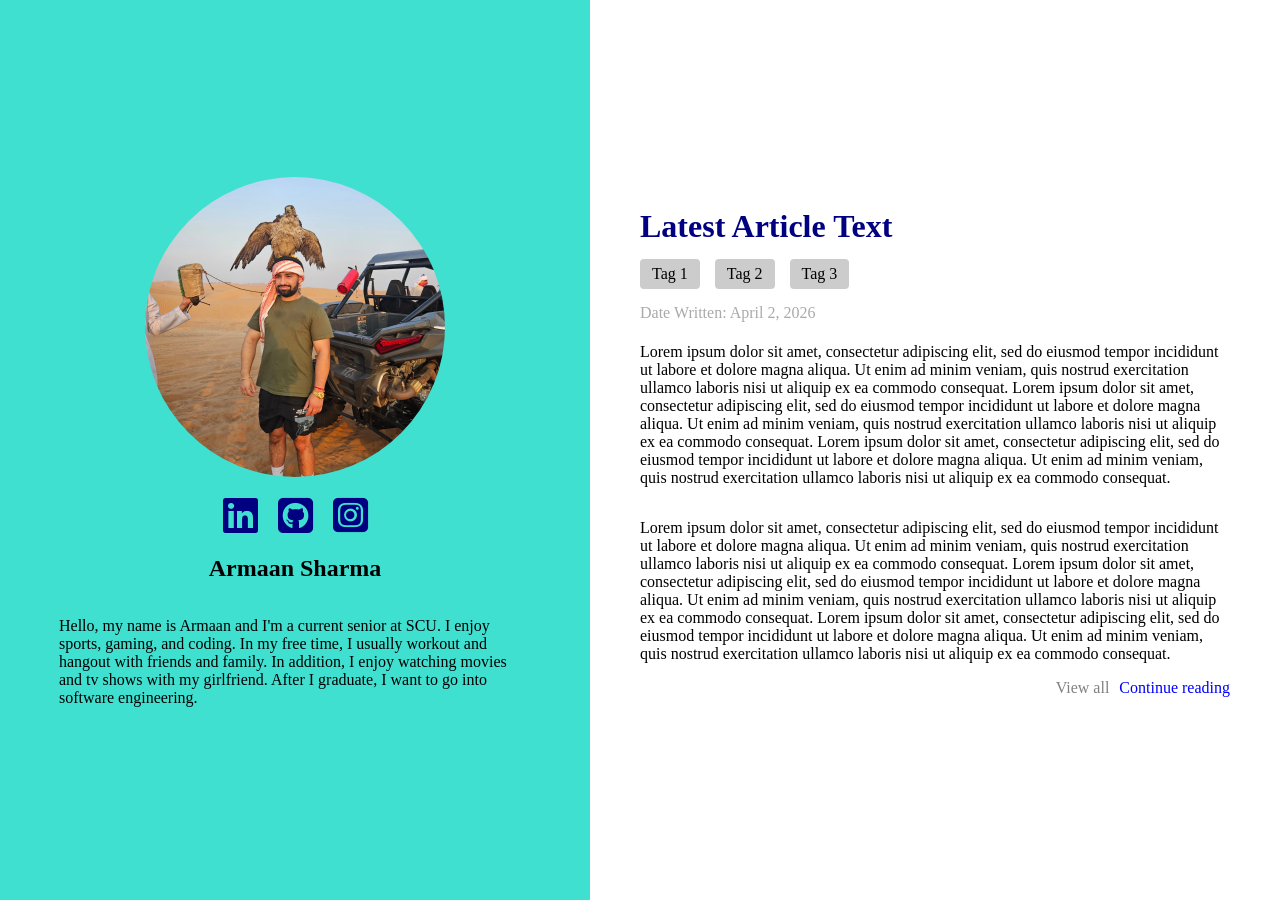
==== lab4/index.html @ 7f5a8437 "Lab 4 complete" ====
<!DOCTYPE html>
<html>
  <head>
    <title>Home</title>
    <link rel="stylesheet" href="https://cdnjs.cloudflare.com/ajax/libs/font-awesome/6.5.1/css/all.min.css">
    <link rel="stylesheet" href="base.css">
    <link rel="stylesheet" href="index.css">
  </head>

  <body>
    <aside class="left">
      <img src="images/me.JPG" alt="This is going to be a picture of me"><br>
      <div class="links"> 
        <a href="https://www.linkedin.com/in/armaan-sharma-a1237a296" target="_blank"><i class="fa-brands fa-linkedin"></i></a>
        <a href="https://github.com/armaan1019" target="_blank"><i class="fa-brands fa-square-github"></i></a>
        <a href="https://www.instagram.com/armaan_s19?igsh=NTc4MTIwNjQ2YQ%3D%3D&utm_source=qr" target="_blank"><i class="fa-brands fa-square-instagram"></i></a>
      </div>
      <h1>Armaan Sharma</h1>
      <p class="text">
        Hello, my name is Armaan and I'm a current senior at SCU. I enjoy sports, gaming, and coding.
        In my free time, I usually workout and hangout with friends and family.
        In addition, I enjoy watching movies and tv shows with my girlfriend. 
        After I graduate, I want to go into software engineering.
      </p>
    </aside>

    <main class="right">
      <h1 class="pageH">Latest Article Text</h1>
      <div class="tags">
        <p>Tag 1</p>
        <p>Tag 2</p>
        <p>Tag 3</p>
      </div>
      <p class="date">Date Written: April 2, 2026</p>
      <p>
        Lorem ipsum dolor sit amet, consectetur adipiscing elit, sed do eiusmod tempor incididunt ut labore et dolore magna aliqua. 
        Ut enim ad minim veniam, quis nostrud exercitation ullamco laboris nisi ut aliquip ex ea commodo consequat.
        Lorem ipsum dolor sit amet, consectetur adipiscing elit, sed do eiusmod tempor incididunt ut labore et dolore magna aliqua. 
        Ut enim ad minim veniam, quis nostrud exercitation ullamco laboris nisi ut aliquip ex ea commodo consequat.
        Lorem ipsum dolor sit amet, consectetur adipiscing elit, sed do eiusmod tempor incididunt ut labore et dolore magna aliqua. 
        Ut enim ad minim veniam, quis nostrud exercitation ullamco laboris nisi ut aliquip ex ea commodo consequat.
      </p>
      <p>
        Lorem ipsum dolor sit amet, consectetur adipiscing elit, sed do eiusmod tempor incididunt ut labore et dolore magna aliqua. 
        Ut enim ad minim veniam, quis nostrud exercitation ullamco laboris nisi ut aliquip ex ea commodo consequat.
        Lorem ipsum dolor sit amet, consectetur adipiscing elit, sed do eiusmod tempor incididunt ut labore et dolore magna aliqua. 
        Ut enim ad minim veniam, quis nostrud exercitation ullamco laboris nisi ut aliquip ex ea commodo consequat.
        Lorem ipsum dolor sit amet, consectetur adipiscing elit, sed do eiusmod tempor incididunt ut labore et dolore magna aliqua. 
        Ut enim ad minim veniam, quis nostrud exercitation ullamco laboris nisi ut aliquip ex ea commodo consequat.
      </p>
      <div class="articleL">
        <a href="articles.html">View all</a>
        <a class="blue" href="article.html">Continue reading</a>
      </div>
    </main>
  </body>
</html>
---- lab4/base.css ----
.pageH {
  color: navy;
  margin: 0.25rem 0;
}
 
.date {
  color: #aaa;
  margin: 5px 0;
}

button:hover {
  cursor: pointer;
}

button {
  background-color: #ccc;
  border: 0;
  padding: 0.1rem 0.5rem; 
  border-radius: 4px
}

nav {
  background-color: turquoise;
  height: 60px;
  line-height: 60px;
  text-align: right;
}

.navA {
  margin: 0 10px;
  text-decoration: none;
  color: grey;
}

.tags {
  display: flex;
  gap: 15px;
  height: 50px;
  align-items: center;
}

.tags p {
  background-color: #ccc;
  height: 30px;
  padding: 0 12px;
  display: flex;
  align-items: center;
  justify-content: center;
  border-radius: 4px;
}

.tags button {
  font: inherit;
  background-color: #ccc;
  height: 30px;
  padding: 0 12px;
  border-radius: 4px;
  transition: 0.2s;
}

.tags button:hover {
  background-color: darkgrey;
}
---- lab4/index.css ----
body {
  display: flex;
  margin: 0;
  height: 100vh;
}

.left {
  width: 50%;
  display: flex;
  justify-content: center;
  align-items: center;
  flex-direction: column;
  background-color: turquoise;
}

.right {
  width: 50%;
  padding: 50px;
  display: flex;
  justify-content: center;
  flex-direction: column;
}

.links {
  display: flex;
  gap: 20px;
}

.links i {
  font-size: 40px;
  transition: 0.2s;
  color: navy;
}
.links i:hover {
  color: blue;
  transform: scale(1.1);
}

img {
  width: 300px;
  height: 300px;
  border-radius: 50%;
  object-fit: cover;
}

.text {
  width: 80%;
}

.articleL {
  display: flex;
  justify-content: flex-end;
  gap: 10px;
}

.articleL a {
  text-decoration: none;
  color: grey;
}

.articleL a.blue {
  color: blue;
}
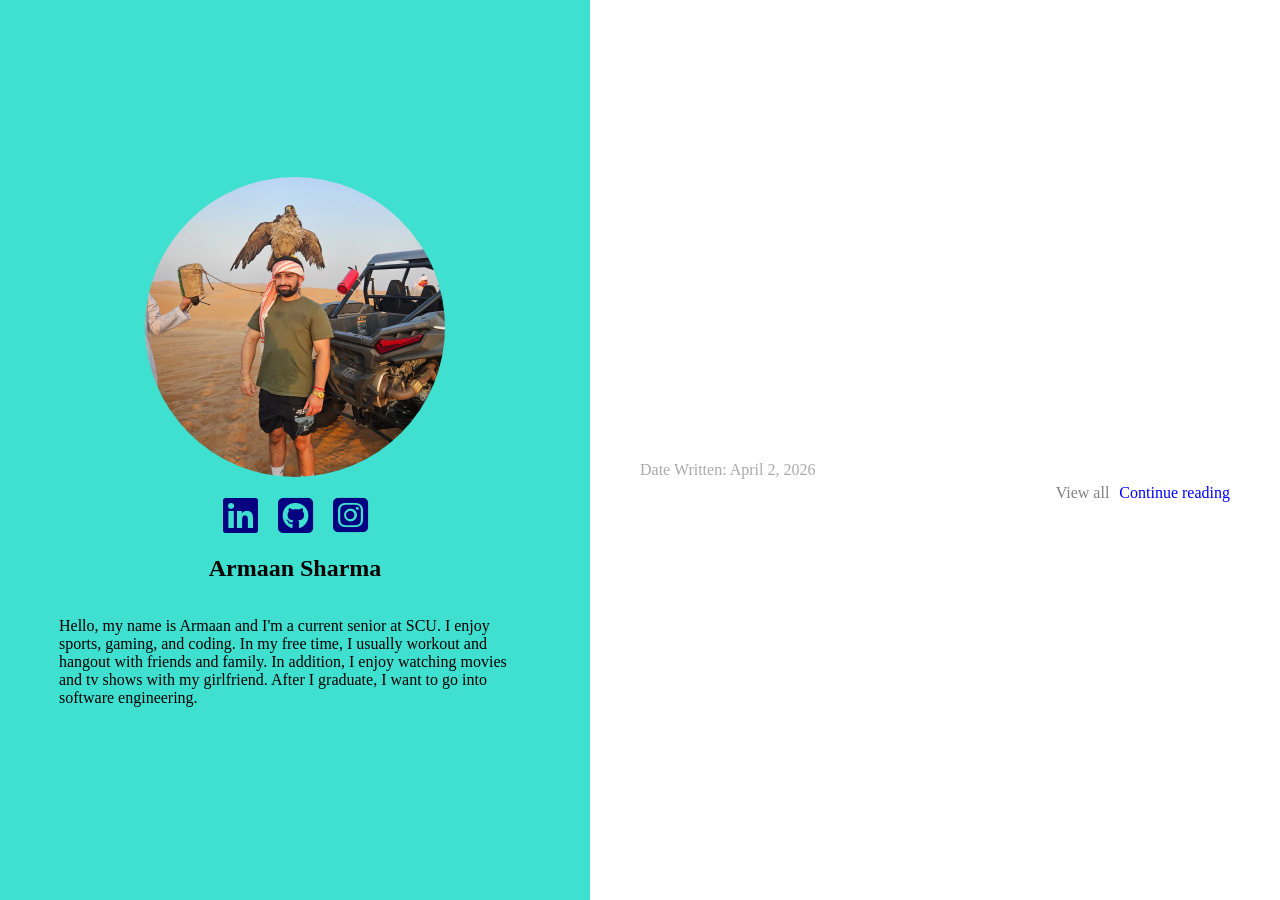
==== commit ea115bf1: "Merge rest of html files" ====
--- a/lab4/index.html
+++ b/lab4/index.html
@@ -3,13 +3,13 @@
   <head>
     <title>Home</title>
     <link rel="stylesheet" href="https://cdnjs.cloudflare.com/ajax/libs/font-awesome/6.5.1/css/all.min.css">
-    <link rel="stylesheet" href="base.css">
-    <link rel="stylesheet" href="index.css">
+    <link rel="stylesheet" href="/lab4/base.css">
+    <link rel="stylesheet" href="/lab4/index.css">
   </head>
 
   <body>
     <aside class="left">
-      <img src="images/me.JPG" alt="This is going to be a picture of me"><br>
+      <img src="/lab4/images/me.JPG" alt="This is going to be a picture of me"><br>
       <div class="links"> 
         <a href="https://www.linkedin.com/in/armaan-sharma-a1237a296" target="_blank"><i class="fa-brands fa-linkedin"></i></a>
         <a href="https://github.com/armaan1019" target="_blank"><i class="fa-brands fa-square-github"></i></a>
@@ -25,32 +25,17 @@
     </aside>
 
     <main class="right">
-      <h1 class="pageH">Latest Article Text</h1>
-      <div class="tags">
-        <p>Tag 1</p>
-        <p>Tag 2</p>
-        <p>Tag 3</p>
-      </div>
+      <h1 class="pageH" id="article-title"></h1>
+
+      <div class="tags" id="tags"></div>
+
       <p class="date">Date Written: April 2, 2026</p>
-      <p>
-        Lorem ipsum dolor sit amet, consectetur adipiscing elit, sed do eiusmod tempor incididunt ut labore et dolore magna aliqua. 
-        Ut enim ad minim veniam, quis nostrud exercitation ullamco laboris nisi ut aliquip ex ea commodo consequat.
-        Lorem ipsum dolor sit amet, consectetur adipiscing elit, sed do eiusmod tempor incididunt ut labore et dolore magna aliqua. 
-        Ut enim ad minim veniam, quis nostrud exercitation ullamco laboris nisi ut aliquip ex ea commodo consequat.
-        Lorem ipsum dolor sit amet, consectetur adipiscing elit, sed do eiusmod tempor incididunt ut labore et dolore magna aliqua. 
-        Ut enim ad minim veniam, quis nostrud exercitation ullamco laboris nisi ut aliquip ex ea commodo consequat.
-      </p>
-      <p>
-        Lorem ipsum dolor sit amet, consectetur adipiscing elit, sed do eiusmod tempor incididunt ut labore et dolore magna aliqua. 
-        Ut enim ad minim veniam, quis nostrud exercitation ullamco laboris nisi ut aliquip ex ea commodo consequat.
-        Lorem ipsum dolor sit amet, consectetur adipiscing elit, sed do eiusmod tempor incididunt ut labore et dolore magna aliqua. 
-        Ut enim ad minim veniam, quis nostrud exercitation ullamco laboris nisi ut aliquip ex ea commodo consequat.
-        Lorem ipsum dolor sit amet, consectetur adipiscing elit, sed do eiusmod tempor incididunt ut labore et dolore magna aliqua. 
-        Ut enim ad minim veniam, quis nostrud exercitation ullamco laboris nisi ut aliquip ex ea commodo consequat.
-      </p>
+
+      <article id="content"></article>
+
       <div class="articleL">
-        <a href="articles.html">View all</a>
-        <a class="blue" href="article.html">Continue reading</a>
+        <a href="/lab4/index.php/articles">View all</a>
+        <a class="blue" href="article.html" id="continue-reading">Continue reading</a>
       </div>
     </main>
   </body>
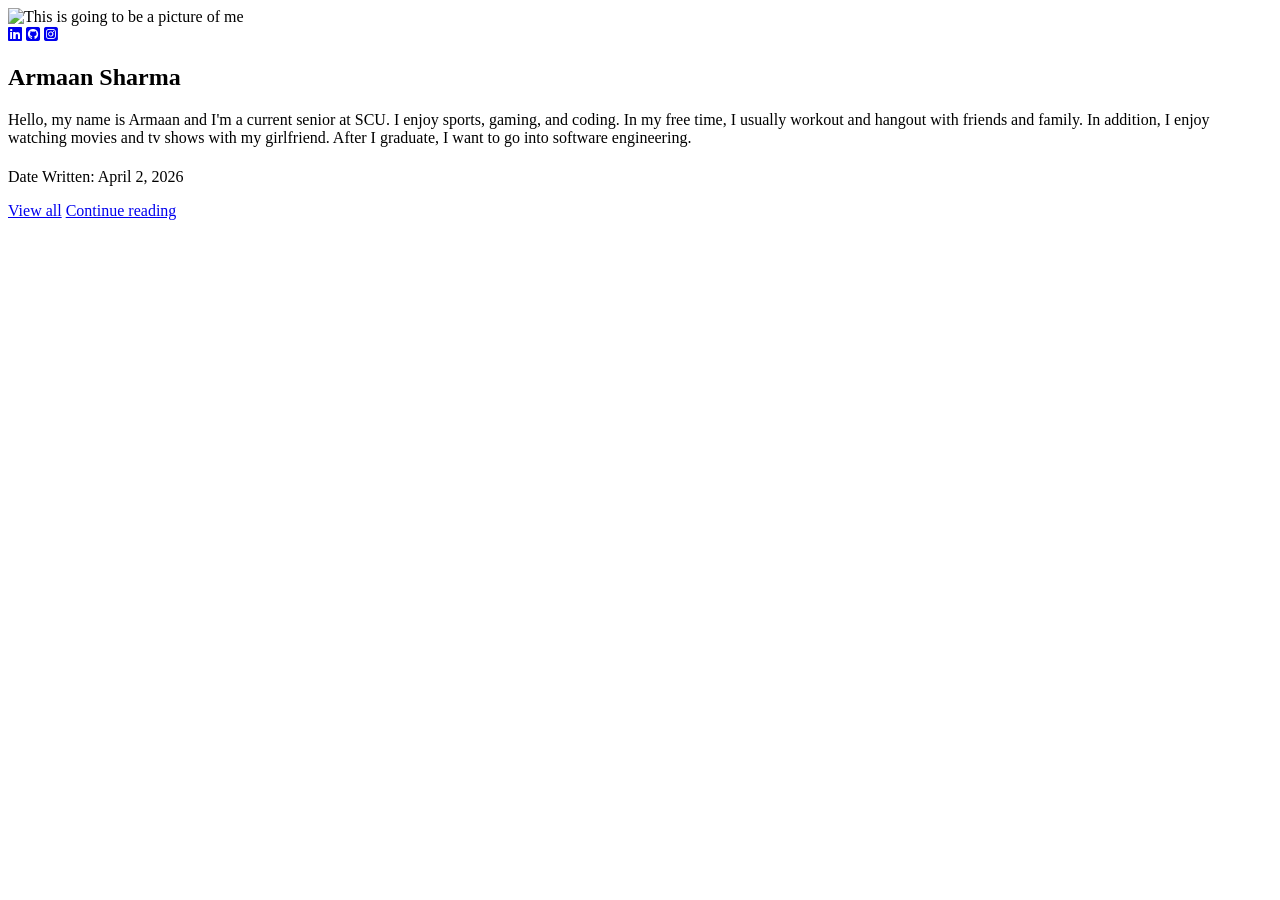
==== commit 8654ef7d: "Edited lab 4 links to work on server" ====
--- a/lab4/index.html
+++ b/lab4/index.html
@@ -3,13 +3,13 @@
   <head>
     <title>Home</title>
     <link rel="stylesheet" href="https://cdnjs.cloudflare.com/ajax/libs/font-awesome/6.5.1/css/all.min.css">
-    <link rel="stylesheet" href="/lab4/base.css">
-    <link rel="stylesheet" href="/lab4/index.css">
+    <link rel="stylesheet" href="/~asharma13/csen161/lab4/base.css">
+    <link rel="stylesheet" href="/~asharma13/csen161/lab4/index.css">
   </head>
 
   <body>
     <aside class="left">
-      <img src="/lab4/images/me.JPG" alt="This is going to be a picture of me"><br>
+      <img src="/~asharma13/csen161/lab4/images/me.JPG" alt="This is going to be a picture of me"><br>
       <div class="links"> 
         <a href="https://www.linkedin.com/in/armaan-sharma-a1237a296" target="_blank"><i class="fa-brands fa-linkedin"></i></a>
         <a href="https://github.com/armaan1019" target="_blank"><i class="fa-brands fa-square-github"></i></a>
@@ -34,7 +34,7 @@
       <article id="content"></article>
 
       <div class="articleL">
-        <a href="/lab4/index.php/articles">View all</a>
+        <a href="/~asharma13/csen161/lab4/index.php/articles">View all</a>
         <a class="blue" href="article.html" id="continue-reading">Continue reading</a>
       </div>
     </main>
